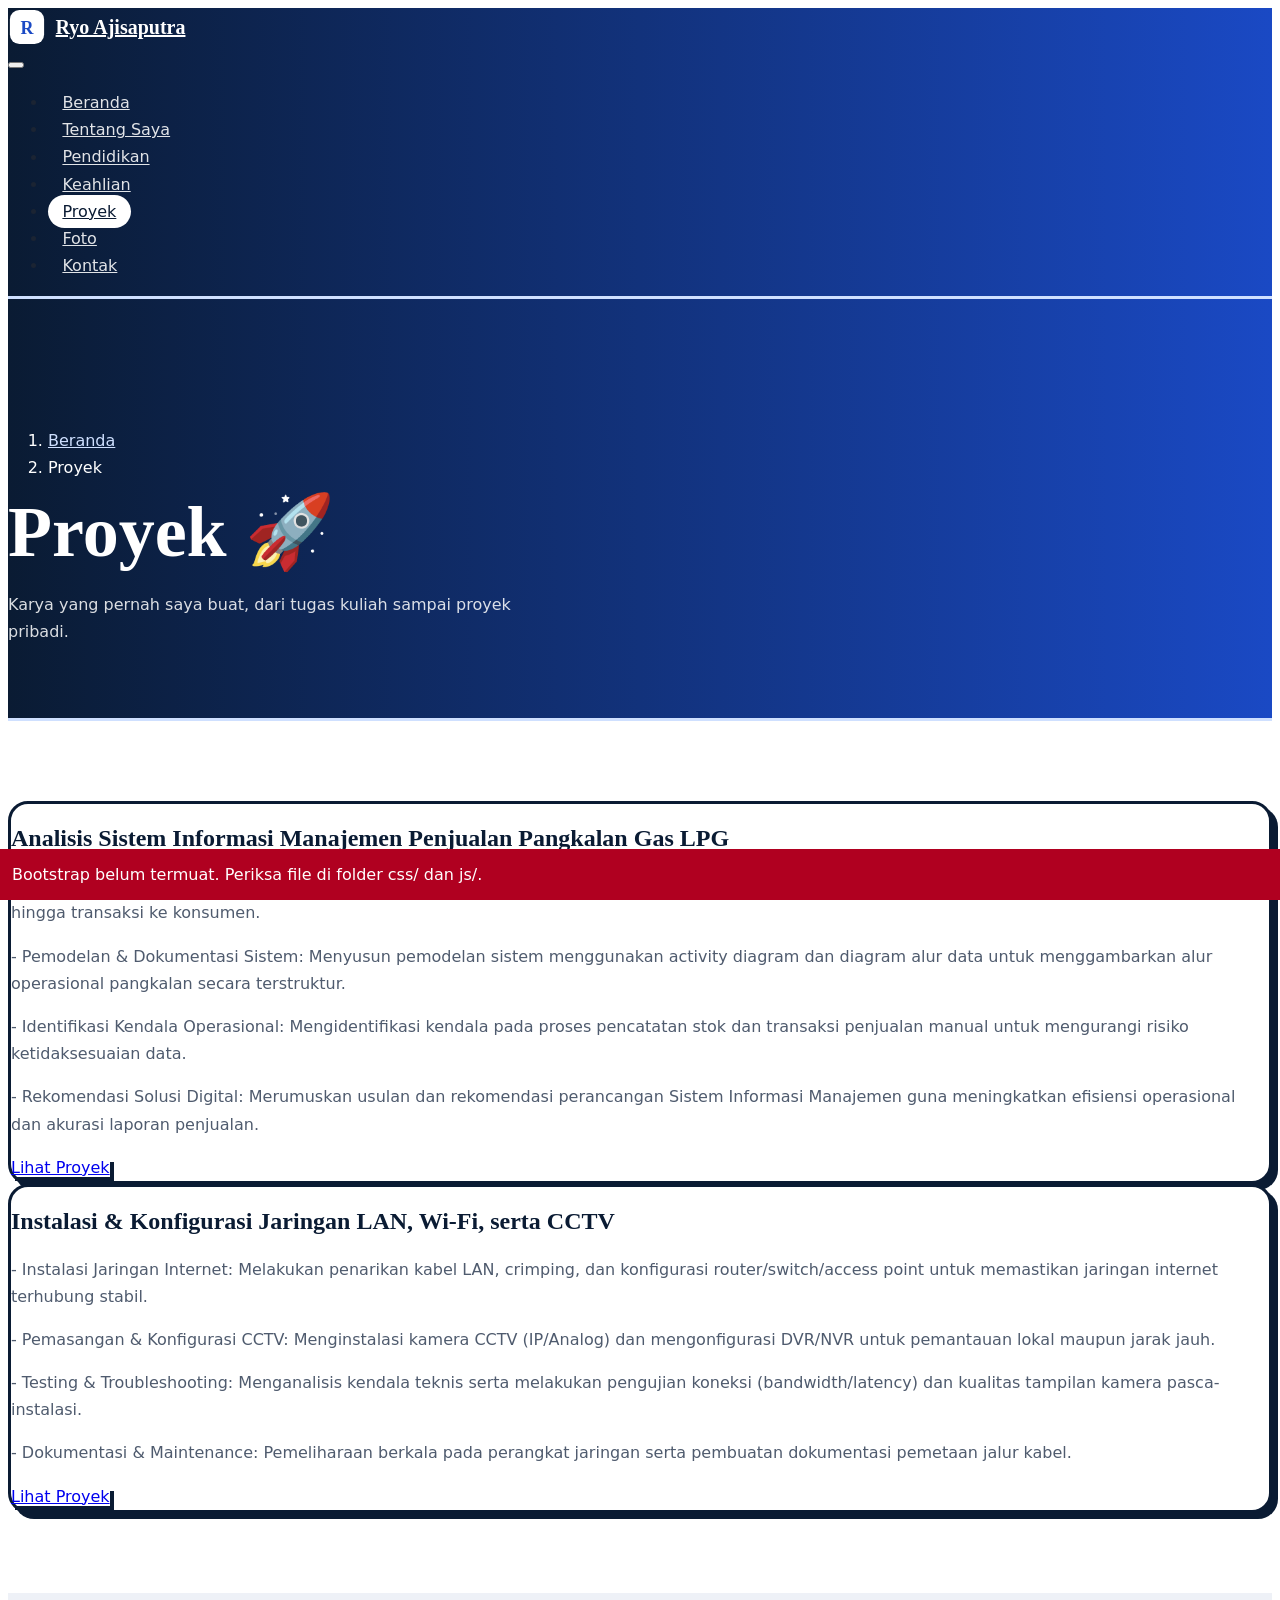
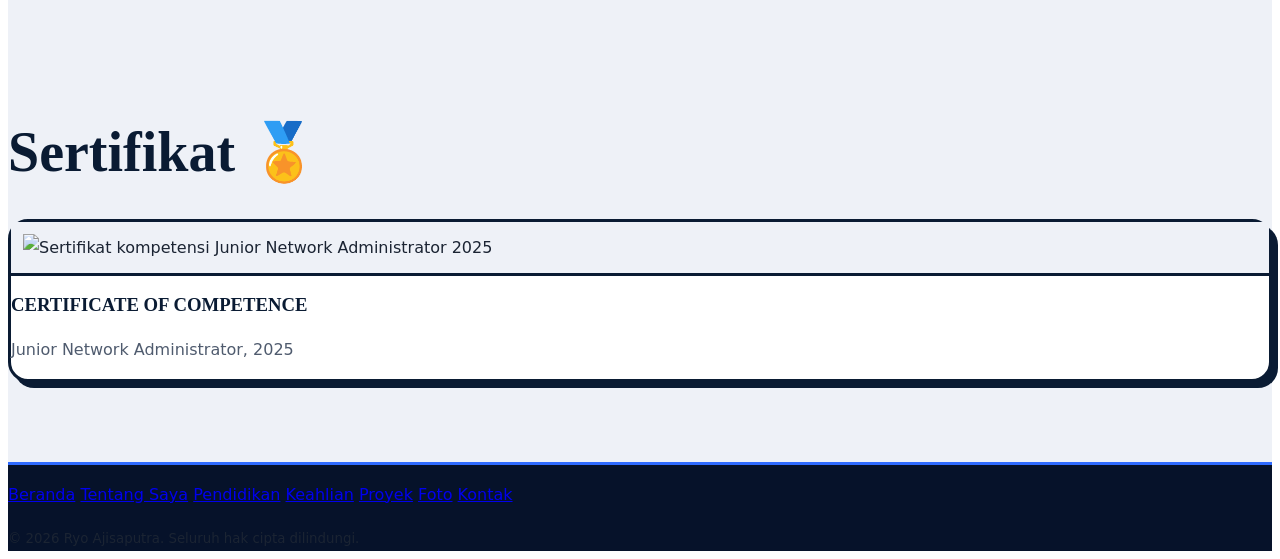
==== proyek.html @ 748b3bf7 "Update proyek.html" ====
<!DOCTYPE html>
<html lang="id">
<head>
  <meta charset="UTF-8">
  <meta name="viewport" content="width=device-width, initial-scale=1">
  <title>Proyek | Ryo Ajisaputra</title>

  <link rel="stylesheet" href="css/bootstrap.min.css">
  <script>document.documentElement.classList.add('js');</script>

  <link rel="stylesheet" href="css/style.css">
</head>
<body class="d-flex flex-column min-vh-100">

  <header class="fixed-top">
    <nav class="navbar navbar-expand-lg navbar-atas" data-bs-theme="dark">
      <div class="container">
        <a class="navbar-brand" href="index.html">

          <svg width="38" height="38" viewBox="0 0 40 40" aria-hidden="true"><rect x="2" y="2" width="36" height="36" rx="10" fill="#fff"/><text x="20" y="27.5" text-anchor="middle" font-family="Segoe UI, Arial, sans-serif" font-weight="800" font-size="19" fill="#1a49c4">R</text></svg>
          Ryo Ajisaputra
        </a>
        <button class="navbar-toggler" type="button" data-bs-toggle="collapse" data-bs-target="#menu" aria-controls="menu" aria-expanded="false" aria-label="Buka menu"><span class="navbar-toggler-icon"></span></button>
        <div class="collapse navbar-collapse" id="menu">
          <ul class="navbar-nav ms-auto">
            <li class="nav-item"><a class="nav-link" href="index.html">Beranda</a></li>
            <li class="nav-item"><a class="nav-link" href="tentang.html">Tentang Saya</a></li>
            <li class="nav-item"><a class="nav-link" href="pendidikan.html">Pendidikan</a></li>
            <li class="nav-item"><a class="nav-link" href="keahlian.html">Keahlian</a></li>
            <li class="nav-item"><a class="nav-link active" aria-current="page" href="proyek.html">Proyek</a></li>
            <li class="nav-item"><a class="nav-link" href="foto.html">Foto</a></li>
            <li class="nav-item"><a class="nav-link" href="kontak.html">Kontak</a></li>
          </ul>
        </div>
      </div>
    </nav>
  </header>

  <main class="flex-grow-1 d-flex flex-column">
    <header class="banner">
      <div class="container reveal">
        <nav aria-label="breadcrumb"><ol class="breadcrumb">
          <li class="breadcrumb-item"><a href="index.html">Beranda</a></li>
          <li class="breadcrumb-item active" aria-current="page">Proyek</li>
        </ol></nav>
        <h1>Proyek <span aria-hidden="true">🚀</span></h1>
        <p class="mb-0 fs-5">Karya yang pernah saya buat, dari tugas kuliah sampai proyek pribadi.</p>
      </div>
    </header>

    <section class="bagian">
      <div class="container">
        <div class="row row-cols-1 row-cols-md-2 g-4">
          <div class="col reveal"><div class="card kartu-nb h-100">
            <div class="card-body p-4 d-flex flex-column">
              <h2 class="h4">Analisis Sistem Informasi Manajemen Penjualan Pangkalan Gas LPG</h2>
              <p class="redup">- Analisis & Pemetaan Alur Bisnis: Menganalisis dan memetakan alur kerja (business process) penjualan serta distribusi gas LPG dari penerimaan pasokan hingga transaksi ke konsumen.</p>
              <p class="redup">- Pemodelan & Dokumentasi Sistem: Menyusun pemodelan sistem menggunakan activity diagram dan diagram alur data untuk menggambarkan alur operasional pangkalan secara terstruktur.</p>
              <p class="redup">- Identifikasi Kendala Operasional: Mengidentifikasi kendala pada proses pencatatan stok dan transaksi penjualan manual untuk mengurangi risiko ketidaksesuaian data.</p>
              <p class="redup">- Rekomendasi Solusi Digital: Merumuskan usulan dan rekomendasi perancangan Sistem Informasi Manajemen guna meningkatkan efisiensi operasional dan akurasi laporan penjualan.</p>
              <!-- Ganti # dengan alamat website gas LPG, contoh: https://namawebsite.com -->
              <a href="https://gasjo.xo.je/login.php" class="btn btn-nb btn-putih btn-sm mt-auto align-self-start" target="_blank" rel="noopener">Lihat Proyek</a>
            </div>
          </div></div>
          <div class="col reveal"><div class="card kartu-nb h-100">
            <div class="card-body p-4 d-flex flex-column">
              <h2 class="h4">Instalasi & Konfigurasi Jaringan LAN, Wi-Fi, serta CCTV</h2>
              <p class="redup">- Instalasi Jaringan Internet: Melakukan penarikan kabel LAN, crimping, dan konfigurasi router/switch/access point untuk memastikan jaringan internet terhubung stabil.</p>
              <p class="redup">- Pemasangan & Konfigurasi CCTV: Menginstalasi kamera CCTV (IP/Analog) dan mengonfigurasi DVR/NVR untuk pemantauan lokal maupun jarak jauh.</p>
              <p class="redup">- Testing & Troubleshooting: Menganalisis kendala teknis serta melakukan pengujian koneksi (bandwidth/latency) dan kualitas tampilan kamera pasca-instalasi.</p>
              <p class="redup">- Dokumentasi & Maintenance: Pemeliharaan berkala pada perangkat jaringan serta pembuatan dokumentasi pemetaan jalur kabel.</p>
              <!-- Taruh file PDF di folder yang sama dengan proyek.html, lalu samakan nama filenya di bawah -->
              <a href="assets/Instalasi.pdf" class="btn btn-nb btn-putih btn-sm mt-auto align-self-start" target="_blank" rel="noopener">Lihat Proyek</a>
            </div>
          </div></div>
        </div>
      </div>
    </section>

    <section class="bagian bg-abu">
      <div class="container">
        <h2 class="judul reveal">Sertifikat <span aria-hidden="true">🏅</span></h2>
        <div class="row justify-content-center g-4">
          <div class="col-12 col-sm-8 col-md-6 col-lg-4 reveal"><div class="card kartu-nb h-100">
            <div class="sertifikat"><img alt="Sertifikat kompetensi Junior Network Administrator 2025" src="assets/foto5.jpeg"></div>
            <div class="card-body"><h3 class="h5 mb-1">CERTIFICATE OF COMPETENCE</h3><p class="redup mb-0">Junior Network Administrator, 2025</p></div>
          </div></div>
        </div>
      </div>
    </section>
  </main>

  <footer class="py-4 text-center text-white-50">
    <div class="container">
      <p class="d-flex flex-wrap justify-content-center gap-3">
        <a class="link-light text-decoration-none" href="index.html">Beranda</a>
        <a class="link-light text-decoration-none" href="tentang.html">Tentang Saya</a>
        <a class="link-light text-decoration-none" href="pendidikan.html">Pendidikan</a>
        <a class="link-light text-decoration-none" href="keahlian.html">Keahlian</a>
        <a class="link-light text-decoration-none" href="proyek.html">Proyek</a>
        <a class="link-light text-decoration-none" href="foto.html">Foto</a>
        <a class="link-light text-decoration-none" href="kontak.html">Kontak</a>
      </p>
      <small>&copy; <span id="tahun">2026</span> Ryo Ajisaputra. Seluruh hak cipta dilindungi.</small>
    </div>
  </footer>

  <script src="js/bootstrap.bundle.min.js"></script>
  <script src="js/script.js"></script>
</body>
</html>
---- css/style.css ----
:root {
  --navy: #0a1b33;
  --biru: #2f6bff;
  --biru-tua: #1a49c4;
  --ice: #cfe0ff;
  --abu: #eef1f7;
  --font: Georgia, "Palatino Linotype", Palatino, "Times New Roman", serif;
  --font-isi: system-ui, -apple-system, "Segoe UI", Roboto, "Helvetica Neue", Arial, sans-serif;
}

body {
  font-family: var(--font-isi);
  color: #1b2433;
  line-height: 1.7;
}

.lead {
  font-weight: 400;
}

.badge {
  --bs-badge-font-weight: 600;
}

.navbar-brand svg text {
  font-family: var(--font);
  font-weight: 700;
}

h1, h2, h3 {
  font-family: var(--font);
  font-weight: 700;
  line-height: 1.2;
  color: var(--navy);
}

a:focus-visible, button:focus-visible {
  outline: 3px solid var(--biru);
  outline-offset: 3px;
}

main > section:last-child {
  flex-grow: 1;
}

.bagian {
  padding: 5rem 0;
}

.judul {
  font-size: clamp(2.25rem, 6vw, 3.5rem);
  margin-bottom: 2rem;
}

.redup {
  color: #4f5b6e;
}

.titik {
  background-image: radial-gradient(var(--titik, rgba(255,255,255,.25)) 1.5px, transparent 1.6px);
  background-size: 22px 22px;
}

.bg-navy {
  background-color: var(--navy);
  color: #fff;
}

.bg-biru {
  background-color: var(--biru);
}

.bg-abu {
  background-color: var(--abu);
}

footer {
  background-color: #06122a;
  border-top: 3px solid var(--biru);
}

/* Navbar */
.navbar-atas {
  background: linear-gradient(90deg, var(--navy), var(--biru-tua));
  border-bottom: 3px solid var(--ice);
}

.navbar-atas .navbar-brand {
  display: flex;
  align-items: center;
  gap: .6rem;
  font: 700 1.25rem var(--font);
  color: #fff;
}

.navbar-atas .nav-link {
  color: rgba(255,255,255,.88);
  font-weight: 500;
  border-radius: 999px;
  padding: .45rem .9rem;
}

.navbar-atas .nav-link:hover {
  background-color: rgba(255,255,255,.18);
}

.navbar-atas .nav-link.active {
  background-color: #fff;
  color: var(--navy);
}

/* Animasi muncul saat digulir */
@media (prefers-reduced-motion: no-preference) {
  .js .reveal {
    opacity: 0;
    transform: translateY(28px) scale(.95);
    transition: opacity .5s, transform .65s cubic-bezier(.34, 1.56, .64, 1);
  }
  .js .reveal.tampil {
    opacity: 1;
    transform: none;
  }
}

/* ===== Banner judul halaman ===== */
.banner {
  padding: 8rem 0 3.5rem;
  color: #fff;
  border-bottom: 3px solid var(--ice);
  background: linear-gradient(90deg, var(--navy), var(--biru-tua));
}

.banner h1 {
  color: #fff;
  font-size: clamp(2.5rem, 7vw, 4.5rem);
  margin: .5rem 0;
}

.banner p {
  max-width: 34rem;
  color: rgba(255,255,255,.85);
}

.banner .breadcrumb {
  --bs-breadcrumb-divider-color: #fff;
  --bs-breadcrumb-item-active-color: #fff;
  margin: 0;
}

.banner .breadcrumb a {
  color: var(--ice);
}

/* ===== Kartu ===== */
.kartu-nb {
  background-color: #fff;
  border: 3px solid var(--navy);
  border-radius: 1.25rem;
  box-shadow: 6px 6px 0 var(--navy);
  transition: transform .15s, box-shadow .15s;
}

.kartu-nb:hover {
  transform: translate(-3px, -3px);
  box-shadow: 9px 9px 0 var(--navy);
}

.kartu-ice {
  background-color: var(--ice);
}

.kartu-gelap {
  background-color: var(--navy);
  color: #fff;
  box-shadow: 6px 6px 0 var(--biru);
}

/* ===== Tombol ===== */
.btn-nb {
  --bs-btn-font-weight: 600;
  --bs-btn-border-width: 3px;
  --bs-btn-border-radius: 999px;
  --bs-btn-padding-x: 1.75rem;
  --bayang: var(--navy);
  box-shadow: 4px 4px 0 var(--bayang);
  transition: transform .12s, box-shadow .12s;
}

.bg-navy .btn-nb {
  --bayang: var(--biru);
}

.btn-nb:hover {
  transform: translate(-2px, -2px);
  box-shadow: 6px 6px 0 var(--bayang);
}

.btn-nb:active {
  transform: translate(4px, 4px);
  box-shadow: none;
}

.btn-biru {
  --bs-btn-color: #fff;
  --bs-btn-bg: var(--biru);
  --bs-btn-border-color: var(--navy);
  --bs-btn-hover-color: #fff;
  --bs-btn-hover-bg: var(--biru-tua);
  --bs-btn-hover-border-color: var(--navy);
  --bs-btn-active-color: #fff;
  --bs-btn-active-bg: var(--biru-tua);
  --bs-btn-active-border-color: var(--navy);
}

.btn-putih {
  --bs-btn-color: var(--navy);
  --bs-btn-bg: #fff;
  --bs-btn-border-color: var(--navy);
  --bs-btn-hover-color: var(--navy);
  --bs-btn-hover-bg: var(--ice);
  --bs-btn-hover-border-color: var(--navy);
  --bs-btn-active-color: var(--navy);
  --bs-btn-active-bg: var(--ice);
  --bs-btn-active-border-color: var(--navy);
}

/* ===== Stiker (badge) ===== */
.chip {
  display: inline-block;
  padding: .45rem 1rem;
  background: #fff;
  color: var(--navy);
  font-weight: 600;
  border: 2.5px solid var(--navy);
  border-radius: 999px;
  box-shadow: 3px 3px 0 var(--navy);
  transition: transform .15s;
}

.chip-biru {
  background: #fff;
  color: var(--navy);
}

.chip:nth-child(odd) {
  transform: rotate(-2.5deg);
}

.chip:nth-child(even) {
  transform: rotate(2deg);
}

.chip:hover {
  transform: scale(1.08);
}

/* ===== Ikon bulat (halaman Pendidikan) ===== */
.ikon {
  flex-shrink: 0;
  width: 3.25rem;
  height: 3.25rem;
  display: flex;
  align-items: center;
  justify-content: center;
  font-size: 1.5rem;
  background: var(--ice);
  border: 3px solid var(--navy);
  border-radius: 50%;
}

/* ===== Progress bar (halaman Keahlian) ===== */
.progress {
  height: 1.15rem;
  background: #fff;
  border: 2.5px solid var(--navy);
  border-radius: 999px;
}

.progress-bar {
  background-color: var(--biru);
}

@media (prefers-reduced-motion: no-preference) {
  @keyframes isi {
    from {
      width: 0;
    }
  }
  .reveal.tampil .progress-bar {
    animation: isi 1.2s .3s both;
  }
}

/* ===== Galeri foto (halaman Foto) ===== */
.galeri {
  overflow: hidden;
  transition: transform .15s, box-shadow .15s, rotate .25s;
}

.row > :nth-child(1) .galeri {
  rotate: -2deg;
}

.row > :nth-child(3) .galeri {
  rotate: 2deg;
}

.galeri:hover {
  rotate: 0deg;
}

.bingkai {
  position: relative;
  overflow: hidden;
  border-bottom: 3px solid var(--navy);
}

.bingkai img {
  display: block;
  width: 100%;
  aspect-ratio: 16 / 10;
  object-fit: cover;
  transition: transform .6s;
}

.galeri:hover img {
  transform: scale(1.12);
}

.bingkai::after {
  content: "";
  position: absolute;
  top: 0;
  left: -75%;
  width: 50%;
  height: 100%;
  transform: skewX(-20deg);
  background: linear-gradient(100deg, transparent, rgba(255,255,255,.6), transparent);
}

.galeri:hover .bingkai::after {
  left: 130%;
  transition: left .8s;
}

@media (prefers-reduced-motion: no-preference) {
  @keyframes ayun {
    50% {
      translate: 0 -8px;
    }
  }
  .galeri {
    animation: ayun 5s ease-in-out infinite;
  }
  .row > :nth-child(2) .galeri {
    animation-delay: -1.7s;
  }
  .row > :nth-child(3) .galeri {
    animation-delay: -3.4s;
  }
  .galeri:hover {
    animation-play-state: paused;
  }
}

/* ===== Bahasa pemrograman (halaman Keahlian) ===== */
.tile-bahasa {
  padding: 1rem;
  text-align: center;
  background-color: var(--ice);
  border: 3px solid var(--navy);
  border-radius: 1rem;
  box-shadow: 4px 4px 0 var(--navy);
  transition: transform .2s cubic-bezier(.34, 1.56, .64, 1), box-shadow .2s;
}

.tile-bahasa:hover {
  transform: translate(-2px, -2px) rotate(-2deg);
  box-shadow: 6px 6px 0 var(--navy);
}

.tile-bahasa p {
  margin-bottom: .5rem;
  font: 700 1.2rem var(--font);
  color: var(--navy);
}

/* ===== Email besar (halaman Kontak) ===== */
.email {
  display: inline-block;
  padding: .9rem 1.5rem;
  background: #fff;
  color: var(--navy);
  font: 700 clamp(1.15rem, 4.5vw, 2.1rem) var(--font);
  text-decoration: none;
  overflow-wrap: anywhere;
  border: 3px solid var(--navy);
  border-radius: 1.25rem;
  box-shadow: 6px 6px 0 var(--biru);
  transition: transform .15s, box-shadow .15s;
}

.email:hover {
  color: var(--navy);
  transform: translate(-3px, -3px);
  box-shadow: 9px 9px 0 var(--biru);
}

/* ===== Formulir pesan (halaman Kontak) ===== */
.form-kontak {
  color: #1b2433;
}

.form-kontak:hover {
  transform: none;
  box-shadow: 6px 6px 0 var(--navy);
}

.form-kontak .form-control {
  padding: .65rem .9rem;
  border: 2.5px solid var(--navy);
  border-radius: .75rem;
}

.form-kontak .form-control:focus {
  border-color: var(--biru);
  box-shadow: 4px 4px 0 var(--biru);
}

/* ===== Sertifikat (halaman Proyek) ===== */
.sertifikat {
  padding: .75rem;
  background-color: var(--abu);
  border-bottom: 3px solid var(--navy);
}

.sertifikat img {
  display: block;
  width: 100%;
  height: auto;
  max-height: 560px;
  object-fit: contain;
}

/* ===== Satu halaman (scroll) ===== */
section[id] {
  scroll-margin-top: 70px;
}

@media (prefers-reduced-motion: no-preference) {
  html {
    scroll-behavior: smooth;
  }
}

/* ===== Ringkasan di Beranda ===== */
.ringkas {
  display: -webkit-box;
  -webkit-line-clamp: 4;
  line-clamp: 4;
  -webkit-box-orient: vertical;
  overflow: hidden;
}

/* ===== Halaman Beranda: hero, pita teks, dan kartu menu ===== */
#beranda {
  --titik: rgba(10,27,51,.16);
  background-color: var(--abu);
  min-height: 100vh;
  display: flex;
  align-items: center;
  padding: 8rem 0 5rem;
  overflow-x: clip;
}

#beranda h1 {
  font-size: clamp(2.75rem, 8vw, 5.25rem);
  line-height: 1.05;
  letter-spacing: -.01em;
  margin-bottom: 1.25rem;
}

.sapa {
  display: block;
  font-size: .42em;
  margin-bottom: .35rem;
}

/* Badge "Mahasiswa" di hero: putih berbingkai navy (tidak biru) */
#beranda .badge {
  background-color: #fff !important;
  color: var(--navy) !important;
  border: 2.5px solid var(--navy);
}

.foto-wrap {
  position: relative;
  width: 86%;
  max-width: 340px;
  margin: 0 auto;
  isolation: isolate;
}

.foto-blob {
  aspect-ratio: 1;
  overflow: hidden;
  background: var(--ice);
  border: 6px solid #fff;
  border-radius: 50%;
  box-shadow: 0 18px 40px rgba(10,27,51,.22);
}

.foto-blob img {
  display: block;
  width: 100%;
  height: 100%;
  object-fit: cover;
  object-position: center 8%;
}

/* Pita teks berjalan */
.pita-wrap {
  overflow: hidden;
  padding: 1.75rem 0;
}

.pita {
  width: 104%;
  margin-left: -2%;
  overflow: hidden;
  background: var(--biru);
  border-block: 3px solid var(--navy);
  transform: rotate(-1.5deg);
}

.pita-isi {
  display: flex;
  width: max-content;
  padding: .7rem 0;
}

.pita-isi span {
  margin-right: 1.5rem;
  font: italic 600 1.35rem var(--font);
  color: #fff;
  white-space: nowrap;
}

.pita-isi span::after {
  content: "✦";
  margin-left: 1.5rem;
}

/* Kartu menu & emoji */
.emoji {
  display: inline-block;
  font-size: 2.75rem;
  line-height: 1;
  transition: transform .3s cubic-bezier(.34, 1.56, .64, 1);
}

.kartu-nb:hover .emoji {
  transform: rotate(-12deg) scale(1.2);
}

@media (prefers-reduced-motion: no-preference) {
  @keyframes jalan {
    to {
      transform: translateX(-50%);
    }
  }
  .pita-isi {
    animation: jalan 28s linear infinite;
  }
}
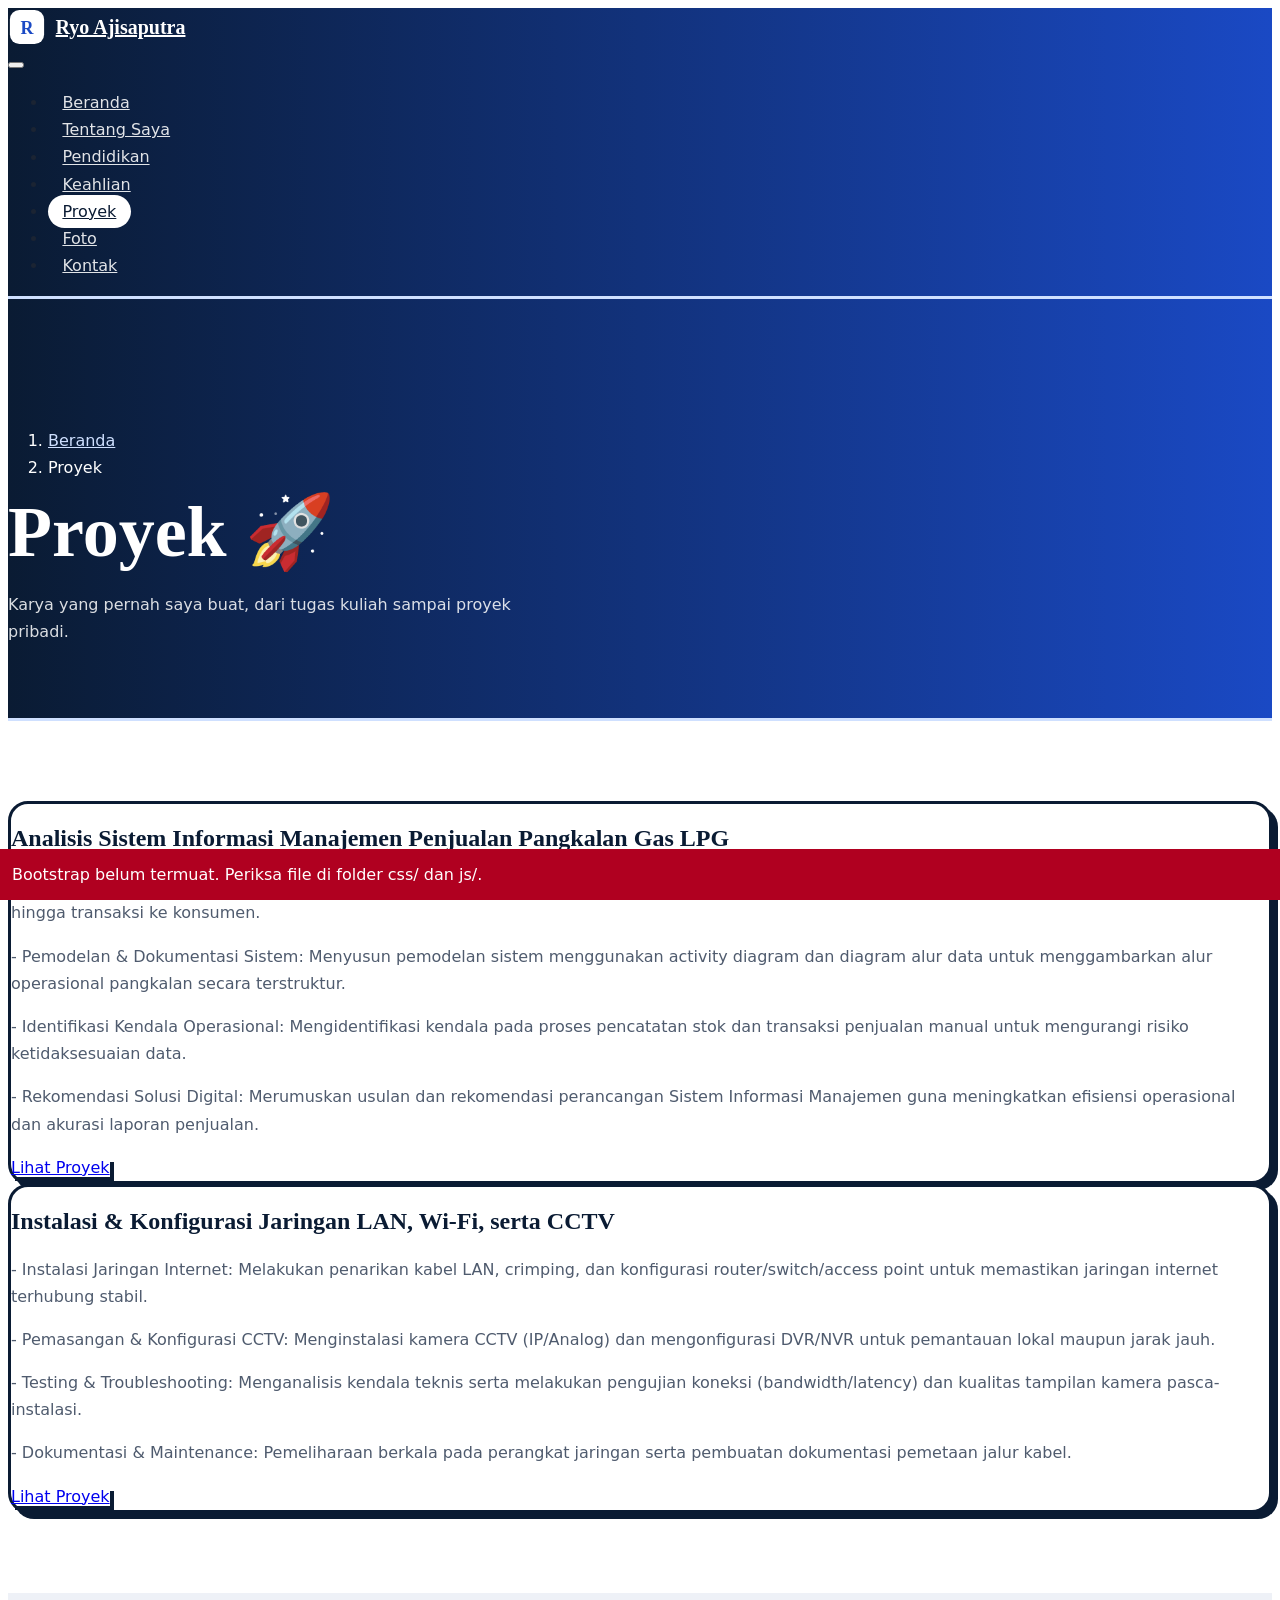
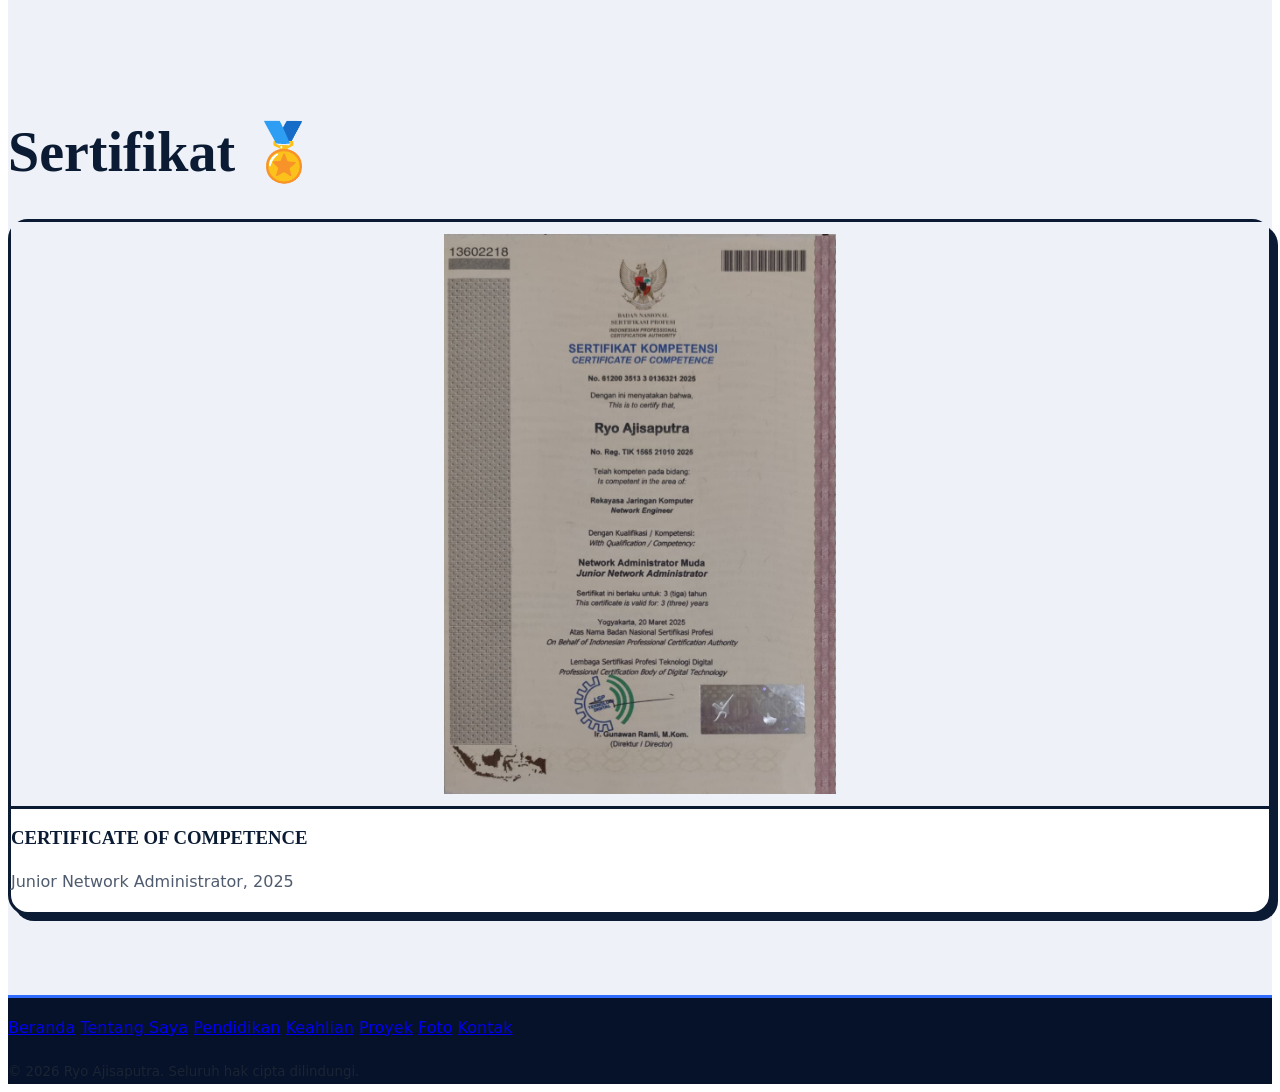
==== commit e924e2c5: "Update proyek.html" ====
--- a/proyek.html
+++ b/proyek.html
@@ -58,7 +58,7 @@
               <p class="redup">- Pemodelan & Dokumentasi Sistem: Menyusun pemodelan sistem menggunakan activity diagram dan diagram alur data untuk menggambarkan alur operasional pangkalan secara terstruktur.</p>
               <p class="redup">- Identifikasi Kendala Operasional: Mengidentifikasi kendala pada proses pencatatan stok dan transaksi penjualan manual untuk mengurangi risiko ketidaksesuaian data.</p>
               <p class="redup">- Rekomendasi Solusi Digital: Merumuskan usulan dan rekomendasi perancangan Sistem Informasi Manajemen guna meningkatkan efisiensi operasional dan akurasi laporan penjualan.</p>
-              <!-- Ganti # dengan alamat website gas LPG, contoh: https://namawebsite.com -->
+              
               <a href="https://gasjo.xo.je/login.php" class="btn btn-nb btn-putih btn-sm mt-auto align-self-start" target="_blank" rel="noopener">Lihat Proyek</a>
             </div>
           </div></div>
@@ -69,7 +69,7 @@
               <p class="redup">- Pemasangan & Konfigurasi CCTV: Menginstalasi kamera CCTV (IP/Analog) dan mengonfigurasi DVR/NVR untuk pemantauan lokal maupun jarak jauh.</p>
               <p class="redup">- Testing & Troubleshooting: Menganalisis kendala teknis serta melakukan pengujian koneksi (bandwidth/latency) dan kualitas tampilan kamera pasca-instalasi.</p>
               <p class="redup">- Dokumentasi & Maintenance: Pemeliharaan berkala pada perangkat jaringan serta pembuatan dokumentasi pemetaan jalur kabel.</p>
-              <!-- Taruh file PDF di folder yang sama dengan proyek.html, lalu samakan nama filenya di bawah -->
+              
               <a href="assets/Instalasi.pdf" class="btn btn-nb btn-putih btn-sm mt-auto align-self-start" target="_blank" rel="noopener">Lihat Proyek</a>
             </div>
           </div></div>
